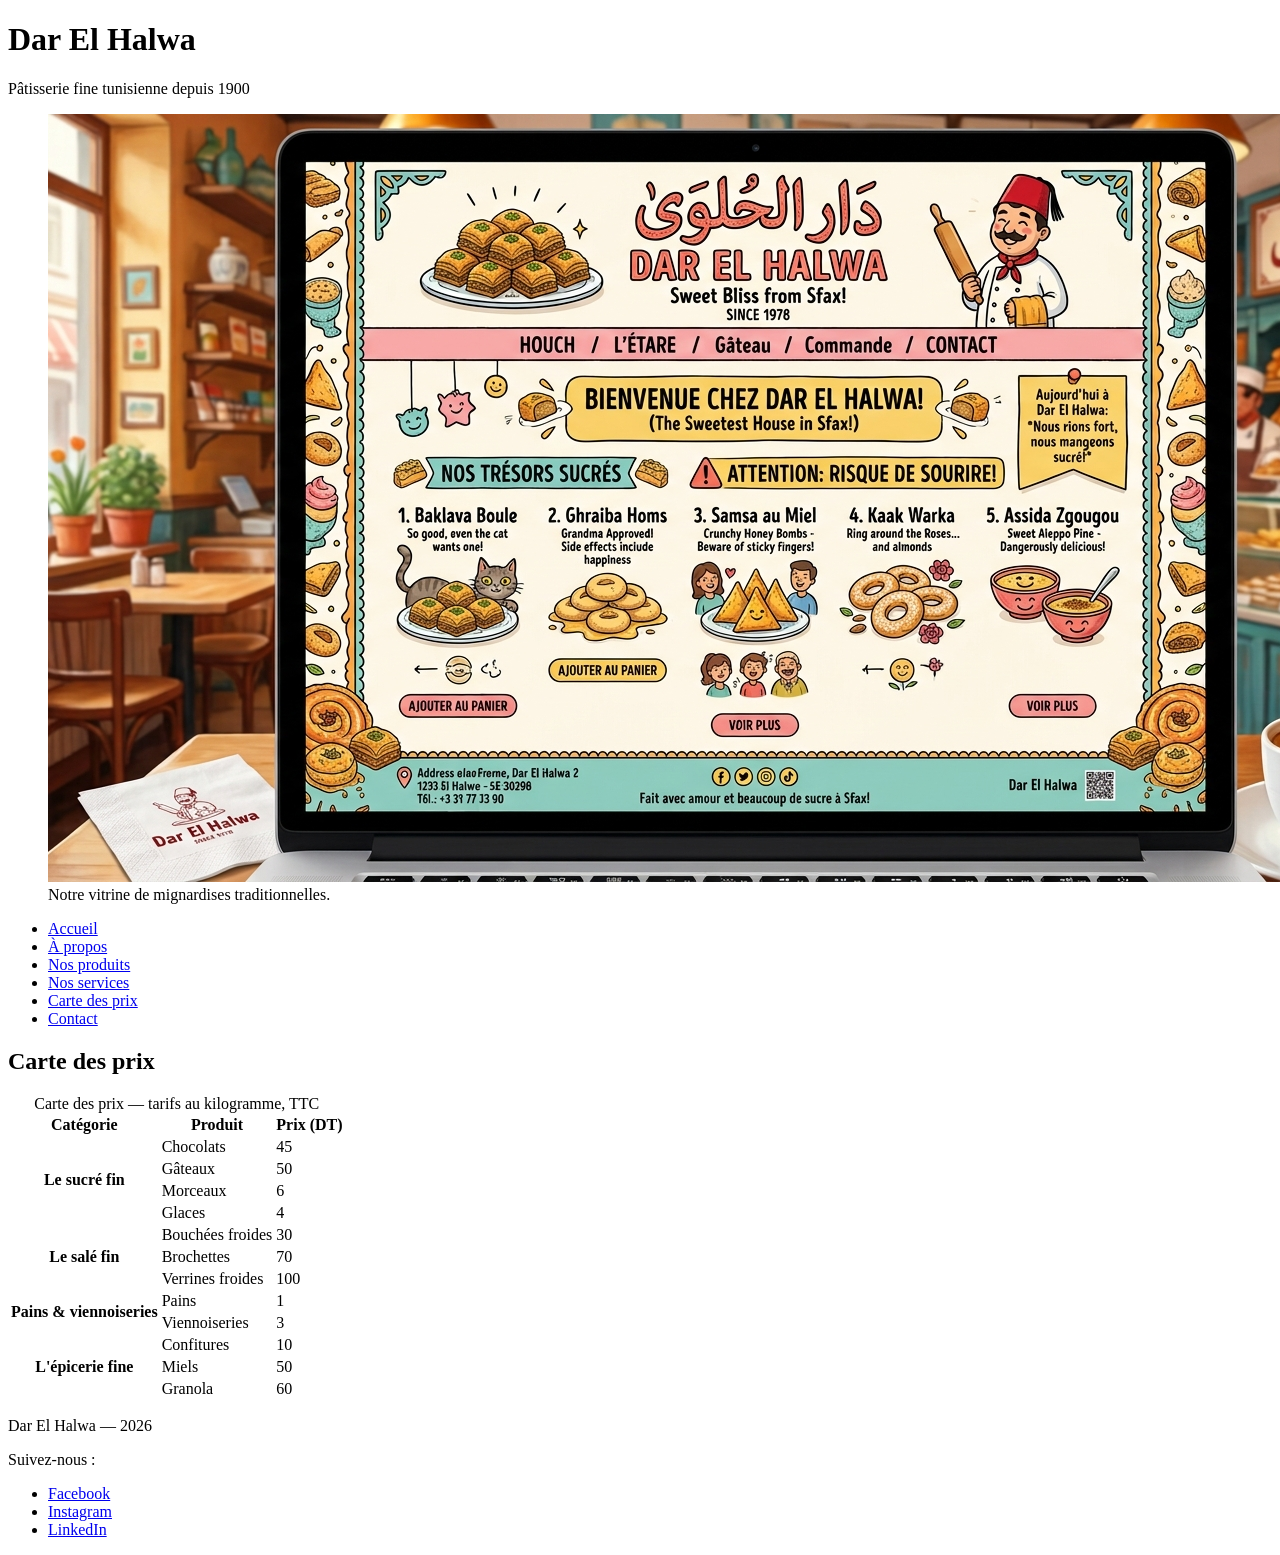
==== cartes.html @ e6cfb40e "creation du pages cartes et la modifier" ====
<!DOCTYPE html>
<html lang="fr">
<head>
    <meta charset="UTF-8">
    <meta name="viewport" content="width=device-width, initial-scale=1.0">
    <title>Carte des prix — Dar El Halwa</title>
</head>
<body>

    <header>
        <h1>Dar El Halwa</h1>
        <p>Pâtisserie fine tunisienne depuis 1900</p>
        <figure>
            <img src="imj.jfif" alt="Vitrine garnie de mignardises, cornes de gazelle et makrouds">
            <figcaption>Notre vitrine de mignardises traditionnelles.</figcaption>
        </figure>
    </header>

    <nav id="nav">
        <ul>
            <li><a href="index.html">Accueil</a></li>
            <li><a href="index.html#apropos">À propos</a></li>
            <li><a href="index.html#produits">Nos produits</a></li>
            <li><a href="index.html#services">Nos services</a></li>
            <li><a href="carte.html">Carte des prix</a></li>
            <li><a href="index.html#contact">Contact</a></li>
        </ul>
    </nav>

    <main>
        <section>
            <h2>Carte des prix</h2>
            
            <table>
                <caption>Carte des prix — tarifs au kilogramme, TTC</caption>
                <thead>
                    <tr>
                        <th scope="col">Catégorie</th>
                        <th scope="col">Produit</th>
                        <th scope="col">Prix (DT)</th>
                    </tr>
                </thead>
                <tbody>
                    <tr>
                        <th scope="rowgroup" rowspan="4">Le sucré fin</th>
                        <td>Chocolats</td>
                        <td>45</td>
                    </tr>
                    <tr>
                        <td>Gâteaux</td>
                        <td>50</td>
                    </tr>
                    <tr>
                        <td>Morceaux</td>
                        <td>6</td>
                    </tr>
                    <tr>
                        <td>Glaces</td>
                        <td>4</td>
                    </tr>
                    <tr>
                        <th scope="rowgroup" rowspan="3">Le salé fin</th>
                        <td>Bouchées froides</td>
                        <td>30</td>
                    </tr>
                    <tr>
                        <td>Brochettes</td>
                        <td>70</td>
                    </tr>
                    <tr>
                        <td>Verrines froides</td>
                        <td>100</td>
                    </tr>
                    <tr>
                        <th scope="rowgroup" rowspan="2">Pains & viennoiseries</th>
                        <td>Pains</td>
                        <td>1</td>
                    </tr>
                    <tr>
                        <td>Viennoiseries</td>
                        <td>3</td>
                    </tr>

                    <tr>
                        <th scope="rowgroup" rowspan="3">L'épicerie fine</th>
                        <td>Confitures</td>
                        <td>10</td>
                    </tr>
                    <tr>
                        <td>Miels</td>
                        <td>50</td>
                    </tr>
                    <tr>
                        <td>Granola</td>
                        <td>60</td>
                    </tr>
                </tbody>
            </table>
        </section>
    </main>

    <footer>
        <p>Dar El Halwa — 2026</p>
        <div>
            <p>Suivez-nous :</p>
            <ul>
                <li><a href="https://www.facebook.com/darelhalwa" target="_blank" rel="noopener">Facebook</a></li>
                <li><a href="https://www.instagram.com/darelhalwa" target="_blank" rel="noopener">Instagram</a></li>
                <li><a href="https://www.linkedin.com/company/darelhalwa" target="_blank" rel="noopener">LinkedIn</a></li>
            </ul>
        </div>
    </footer>

</body>
</html>
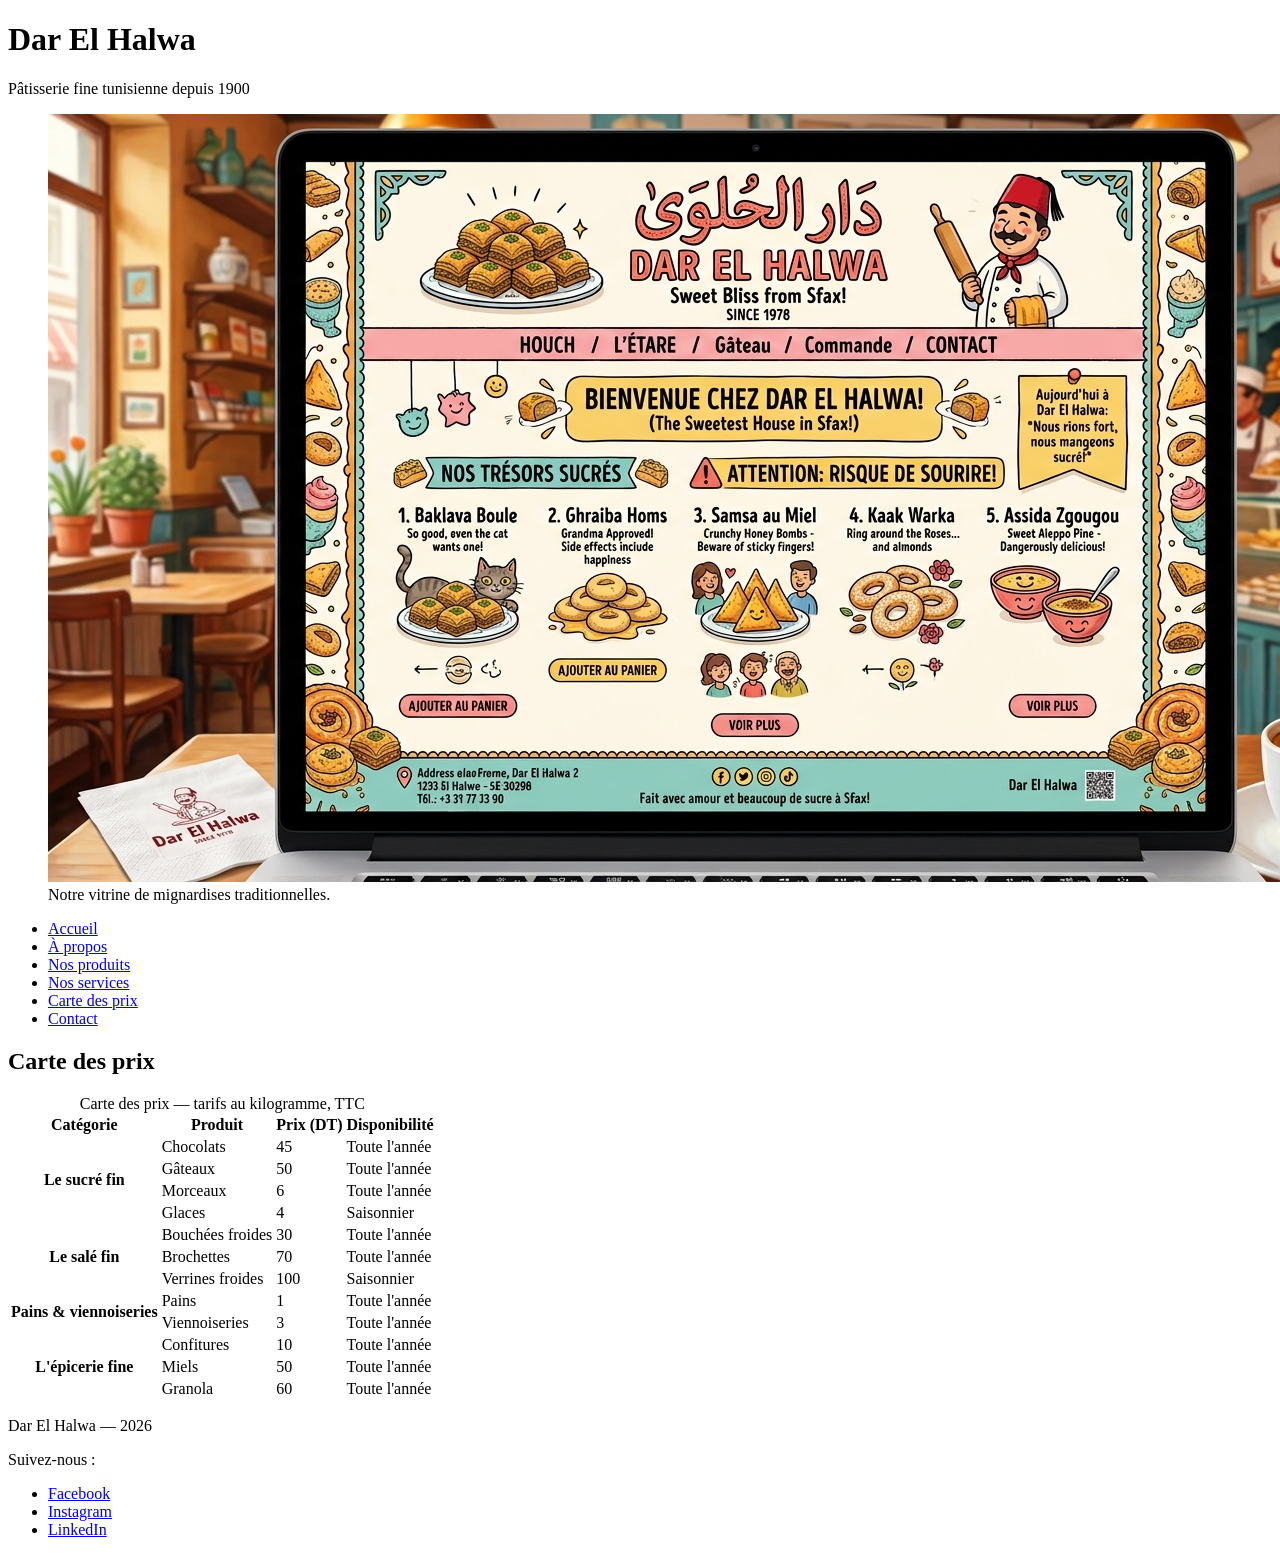
==== commit 9e373a4b: "ajout du colonne de disponabilité" ====
--- a/cartes.html
+++ b/cartes.html
@@ -38,6 +38,7 @@
                         <th scope="col">Catégorie</th>
                         <th scope="col">Produit</th>
                         <th scope="col">Prix (DT)</th>
+                        <th scope="col">Disponibilité</th>
                     </tr>
                 </thead>
                 <tbody>
@@ -45,54 +46,66 @@
                         <th scope="rowgroup" rowspan="4">Le sucré fin</th>
                         <td>Chocolats</td>
                         <td>45</td>
+                        <td>Toute l'année</td>
                     </tr>
                     <tr>
                         <td>Gâteaux</td>
                         <td>50</td>
+                        <td>Toute l'année</td>
                     </tr>
                     <tr>
                         <td>Morceaux</td>
                         <td>6</td>
+                        <td>Toute l'année</td>
                     </tr>
                     <tr>
                         <td>Glaces</td>
                         <td>4</td>
+                        <td>Saisonnier</td>
                     </tr>
                     <tr>
                         <th scope="rowgroup" rowspan="3">Le salé fin</th>
                         <td>Bouchées froides</td>
                         <td>30</td>
+                        <td>Toute l'année</td>
                     </tr>
                     <tr>
                         <td>Brochettes</td>
                         <td>70</td>
+                        <td>Toute l'année</td>
                     </tr>
                     <tr>
                         <td>Verrines froides</td>
                         <td>100</td>
+                        <td>Saisonnier</td>
                     </tr>
                     <tr>
                         <th scope="rowgroup" rowspan="2">Pains & viennoiseries</th>
                         <td>Pains</td>
                         <td>1</td>
+                        <td>Toute l'année</td>
                     </tr>
                     <tr>
                         <td>Viennoiseries</td>
                         <td>3</td>
+                        <td>Toute l'année</td>
                     </tr>
 
                     <tr>
                         <th scope="rowgroup" rowspan="3">L'épicerie fine</th>
                         <td>Confitures</td>
                         <td>10</td>
+                        <td>Toute l'année</td>
                     </tr>
                     <tr>
                         <td>Miels</td>
                         <td>50</td>
+                        <td>Toute l'année</td>
                     </tr>
                     <tr>
                         <td>Granola</td>
                         <td>60</td>
+                        <td>Toute l'année</td>
                     </tr>
                 </tbody>
             </table>
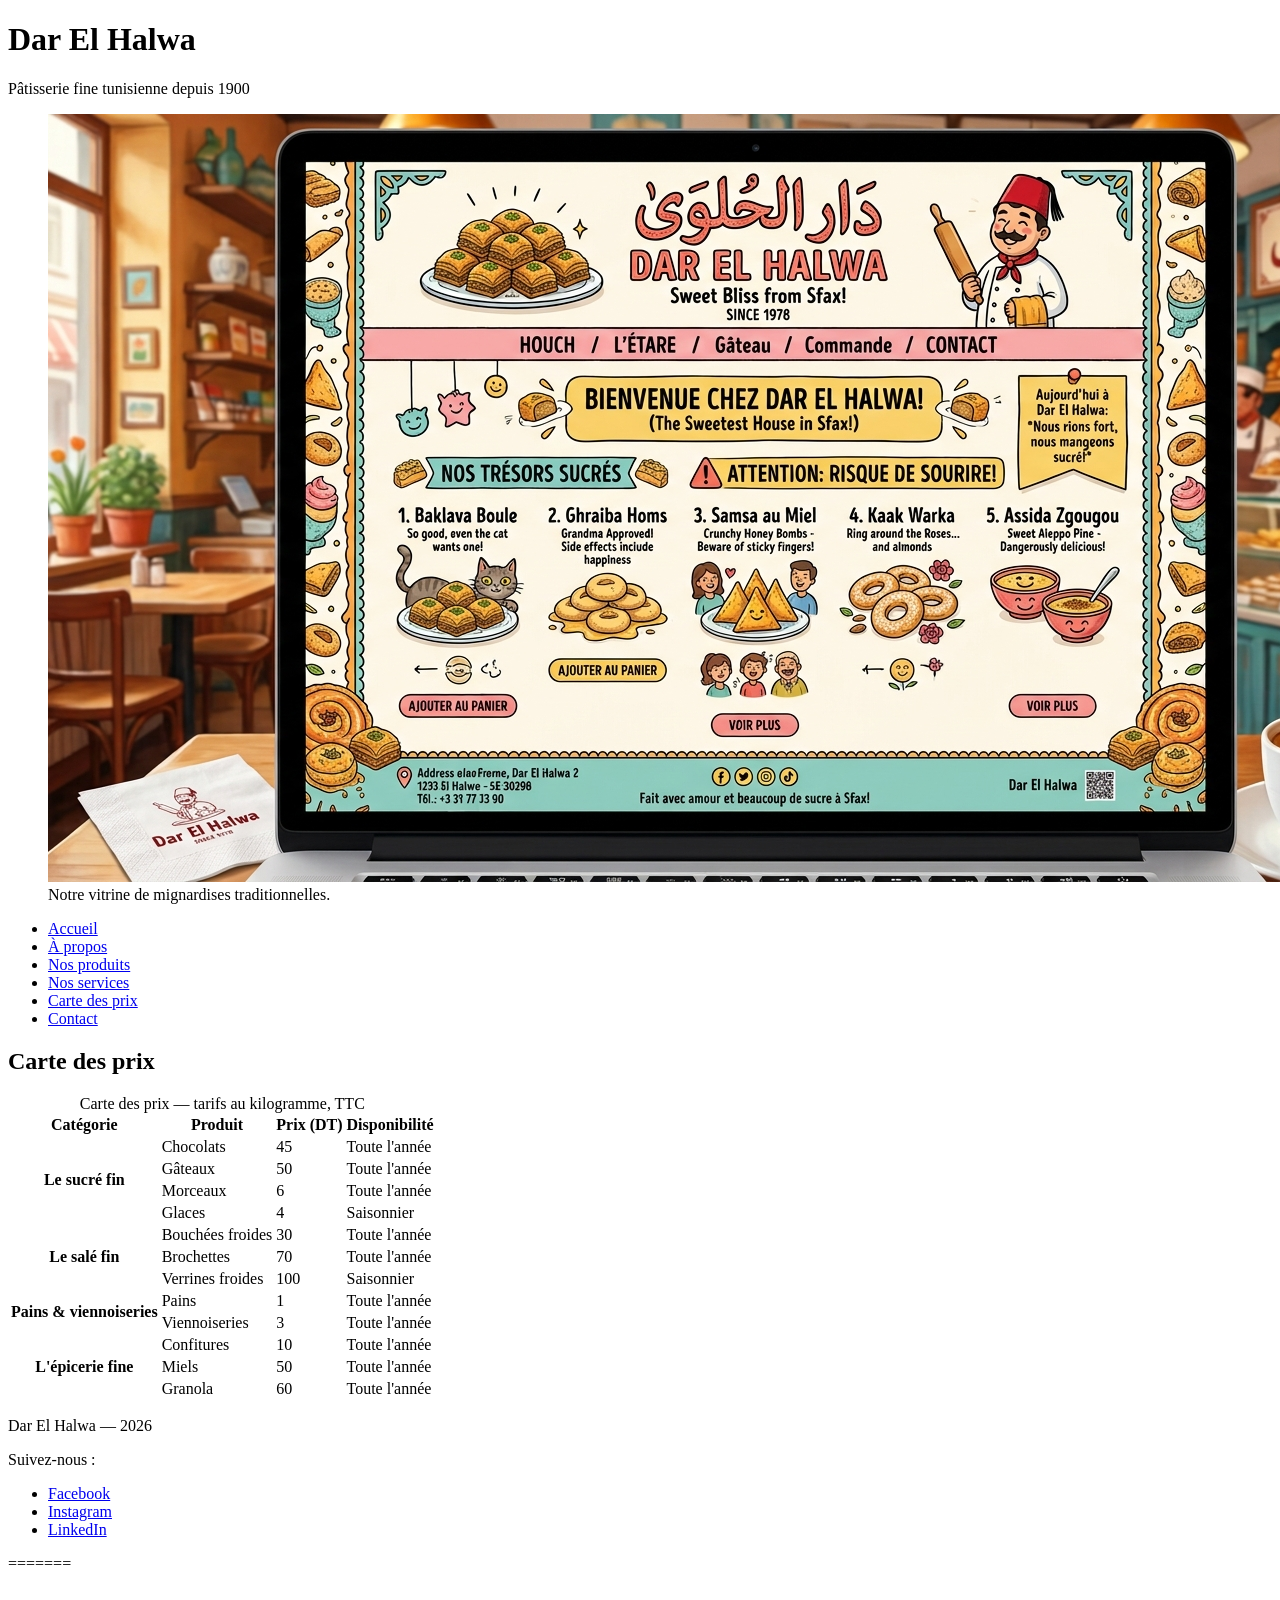
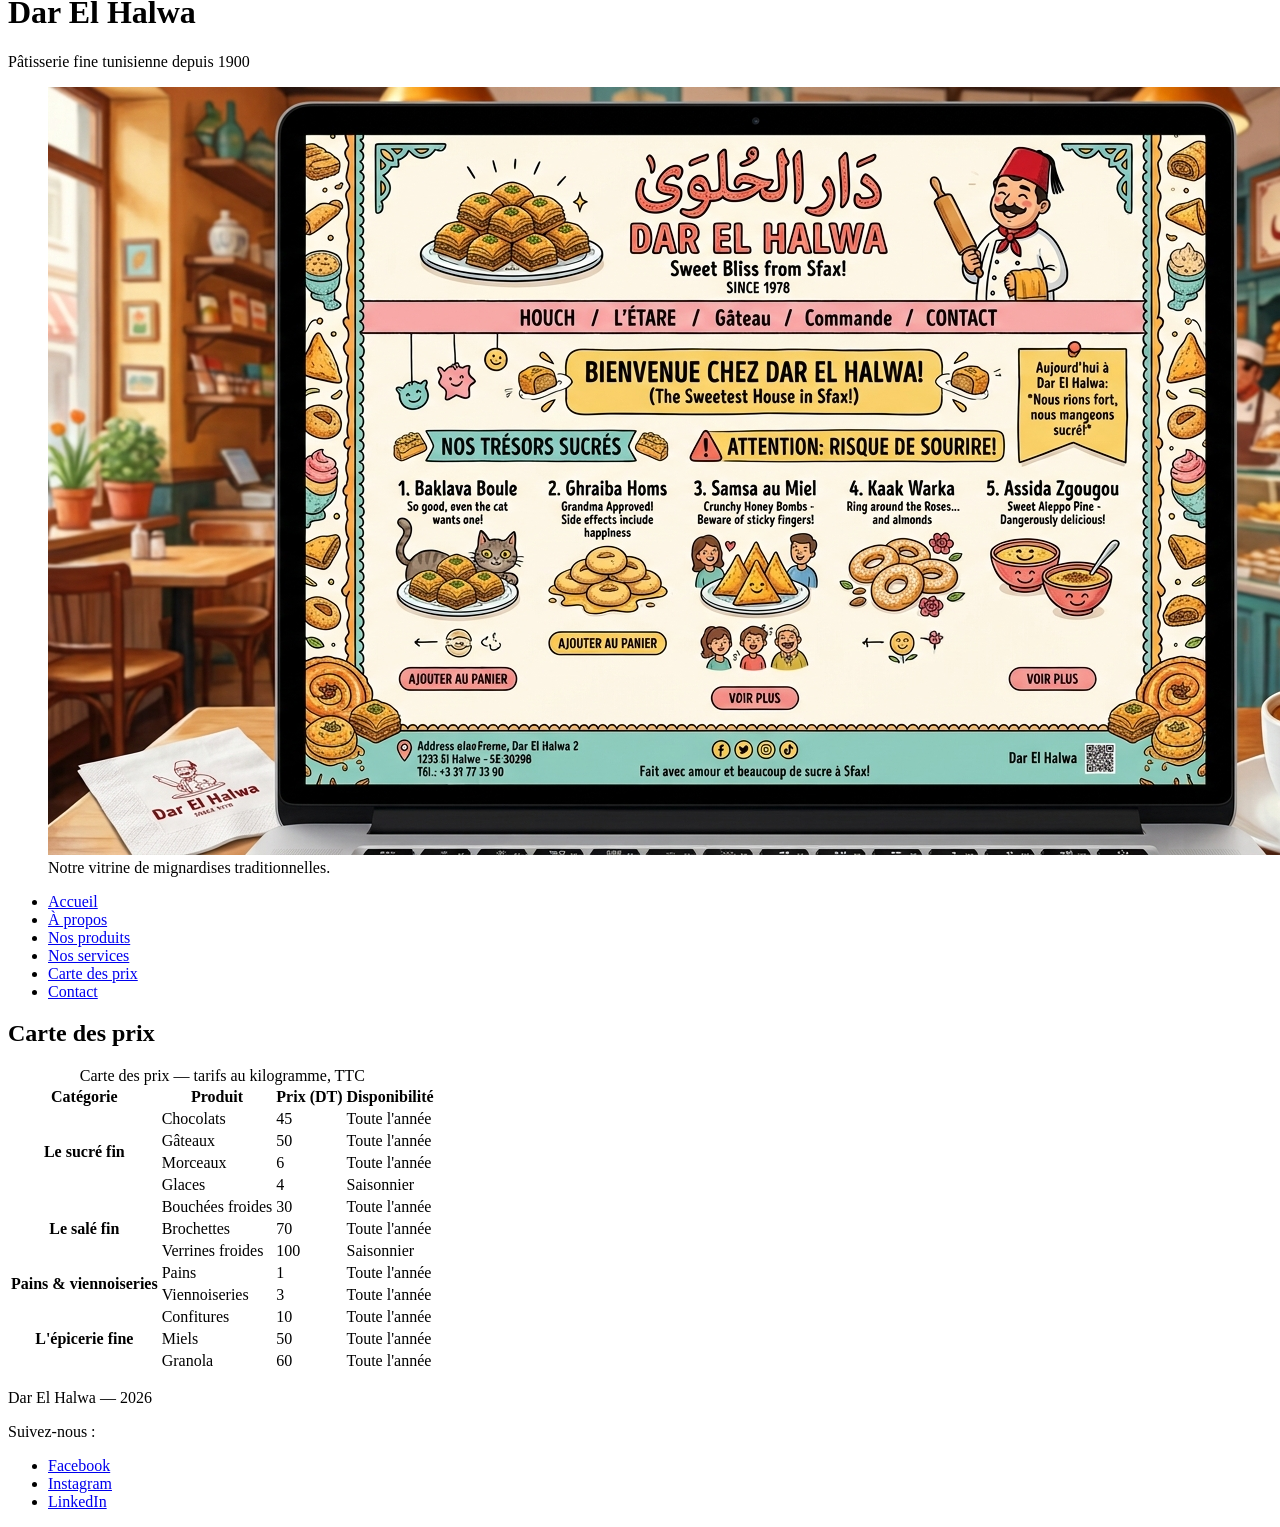
==== commit 28518b54: "Merge resolved" ====
--- a/cartes.html
+++ b/cartes.html
@@ -1,3 +1,4 @@
+
 <!DOCTYPE html>
 <html lang="fr">
 <head>
@@ -125,4 +126,132 @@
     </footer>
 
 </body>
+=======
+<!DOCTYPE html>
+<html lang="fr">
+<head>
+    <meta charset="UTF-8">
+    <meta name="viewport" content="width=device-width, initial-scale=1.0">
+    <title>Carte des prix — Dar El Halwa</title>
+</head>
+<body>
+
+    <header>
+        <h1>Dar El Halwa</h1>
+        <p>Pâtisserie fine tunisienne depuis 1900</p>
+        <figure>
+            <img src="imj.jfif" alt="Vitrine garnie de mignardises, cornes de gazelle et makrouds">
+            <figcaption>Notre vitrine de mignardises traditionnelles.</figcaption>
+        </figure>
+    </header>
+
+    <nav id="nav">
+        <ul>
+            <li><a href="index.html">Accueil</a></li>
+            <li><a href="index.html#apropos">À propos</a></li>
+            <li><a href="index.html#produits">Nos produits</a></li>
+            <li><a href="index.html#services">Nos services</a></li>
+            <li><a href="carte.html">Carte des prix</a></li>
+            <li><a href="index.html#contact">Contact</a></li>
+        </ul>
+    </nav>
+
+    <main>
+        <section>
+            <h2>Carte des prix</h2>
+            
+            <table>
+                <caption>Carte des prix — tarifs au kilogramme, TTC</caption>
+                <thead>
+                    <tr>
+                        <th scope="col">Catégorie</th>
+                        <th scope="col">Produit</th>
+                        <th scope="col">Prix (DT)</th>
+                        <th scope="col">Disponibilité</th>
+                    </tr>
+                </thead>
+                <tbody>
+                    <tr>
+                        <th scope="rowgroup" rowspan="4">Le sucré fin</th>
+                        <td>Chocolats</td>
+                        <td>45</td>
+                        <td>Toute l'année</td>
+                    </tr>
+                    <tr>
+                        <td>Gâteaux</td>
+                        <td>50</td>
+                        <td>Toute l'année</td>
+                    </tr>
+                    <tr>
+                        <td>Morceaux</td>
+                        <td>6</td>
+                        <td>Toute l'année</td>
+                    </tr>
+                    <tr>
+                        <td>Glaces</td>
+                        <td>4</td>
+                        <td>Saisonnier</td>
+                    </tr>
+                    <tr>
+                        <th scope="rowgroup" rowspan="3">Le salé fin</th>
+                        <td>Bouchées froides</td>
+                        <td>30</td>
+                        <td>Toute l'année</td>
+                    </tr>
+                    <tr>
+                        <td>Brochettes</td>
+                        <td>70</td>
+                        <td>Toute l'année</td>
+                    </tr>
+                    <tr>
+                        <td>Verrines froides</td>
+                        <td>100</td>
+                        <td>Saisonnier</td>
+                    </tr>
+                    <tr>
+                        <th scope="rowgroup" rowspan="2">Pains & viennoiseries</th>
+                        <td>Pains</td>
+                        <td>1</td>
+                        <td>Toute l'année</td>
+                    </tr>
+                    <tr>
+                        <td>Viennoiseries</td>
+                        <td>3</td>
+                        <td>Toute l'année</td>
+                    </tr>
+
+                    <tr>
+                        <th scope="rowgroup" rowspan="3">L'épicerie fine</th>
+                        <td>Confitures</td>
+                        <td>10</td>
+                        <td>Toute l'année</td>
+                    </tr>
+                    <tr>
+                        <td>Miels</td>
+                        <td>50</td>
+                        <td>Toute l'année</td>
+                    </tr>
+                    <tr>
+                        <td>Granola</td>
+                        <td>60</td>
+                        <td>Toute l'année</td>
+                    </tr>
+                </tbody>
+            </table>
+        </section>
+    </main>
+
+    <footer>
+        <p>Dar El Halwa — 2026</p>
+        <div>
+            <p>Suivez-nous :</p>
+            <ul>
+                <li><a href="https://www.facebook.com/darelhalwa" target="_blank" rel="noopener">Facebook</a></li>
+                <li><a href="https://www.instagram.com/darelhalwa" target="_blank" rel="noopener">Instagram</a></li>
+                <li><a href="https://www.linkedin.com/company/darelhalwa" target="_blank" rel="noopener">LinkedIn</a></li>
+            </ul>
+        </div>
+    </footer>
+
+</body>
 </html>
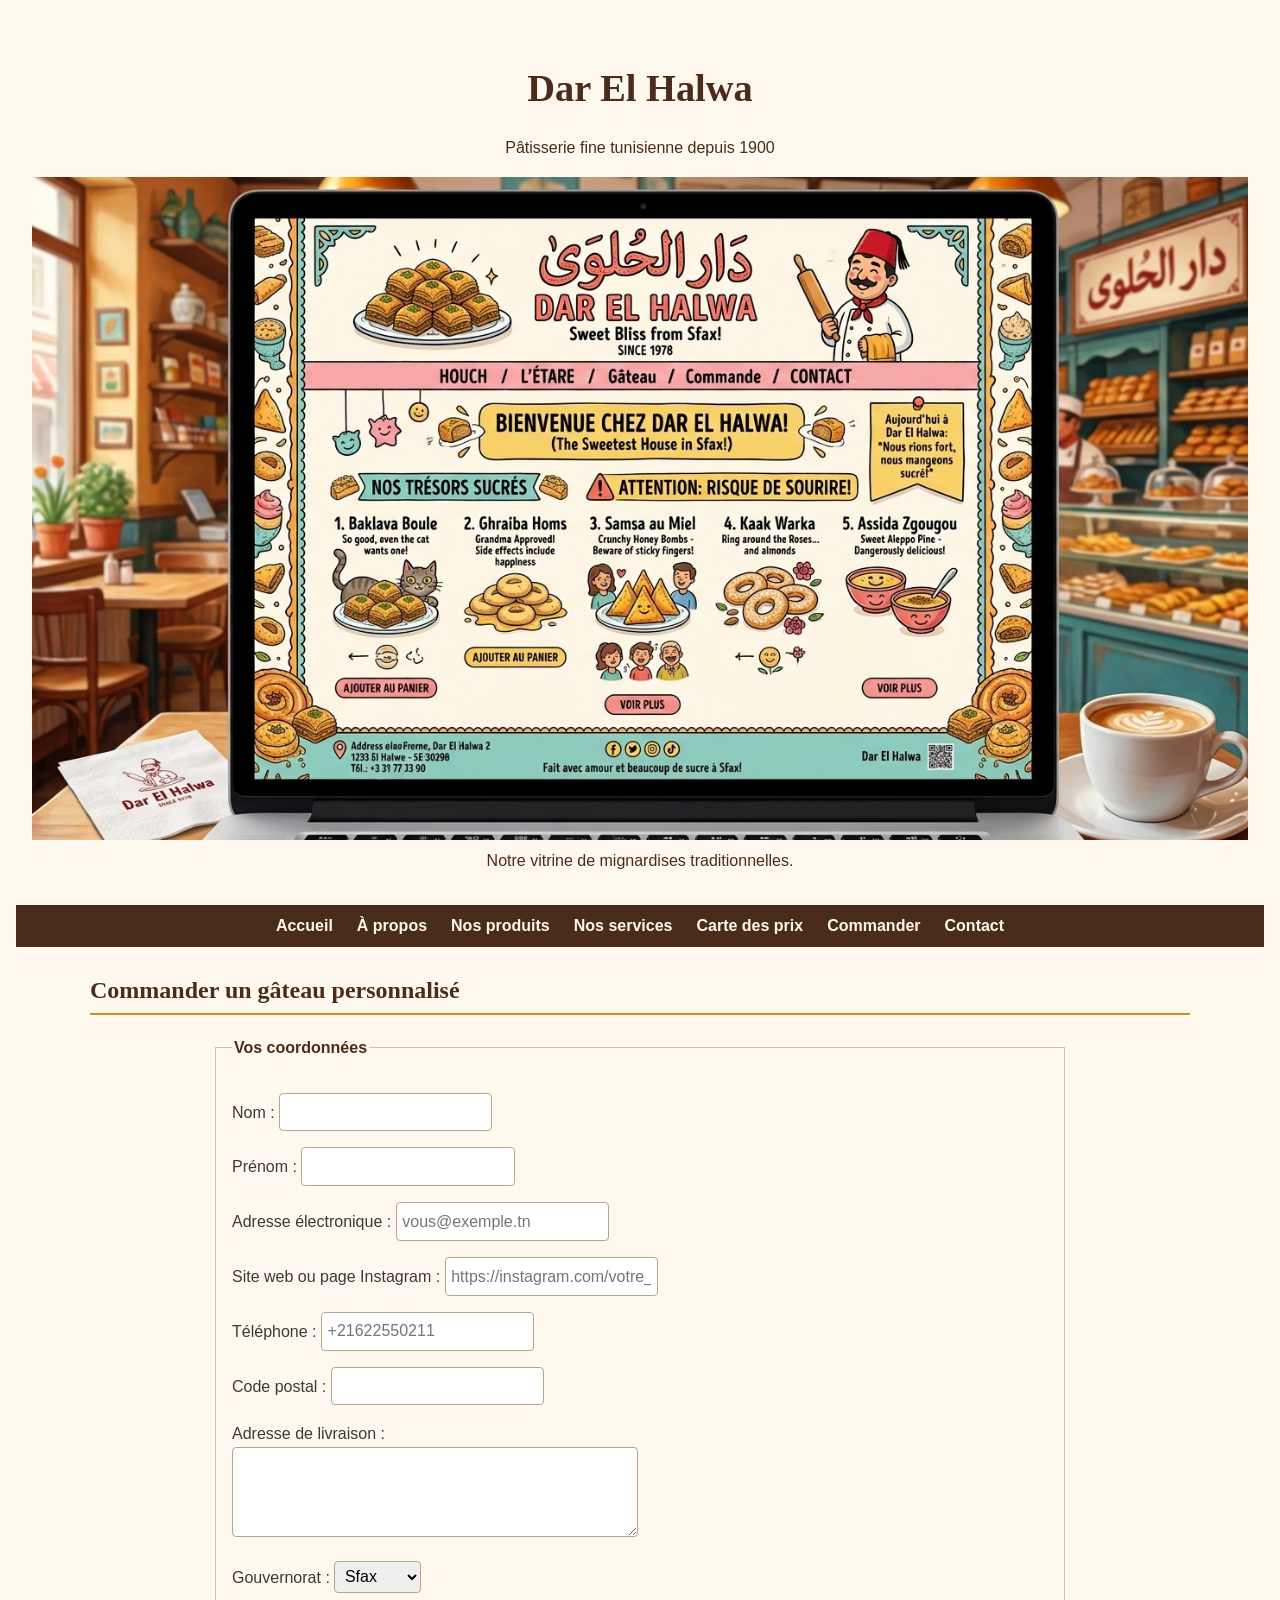
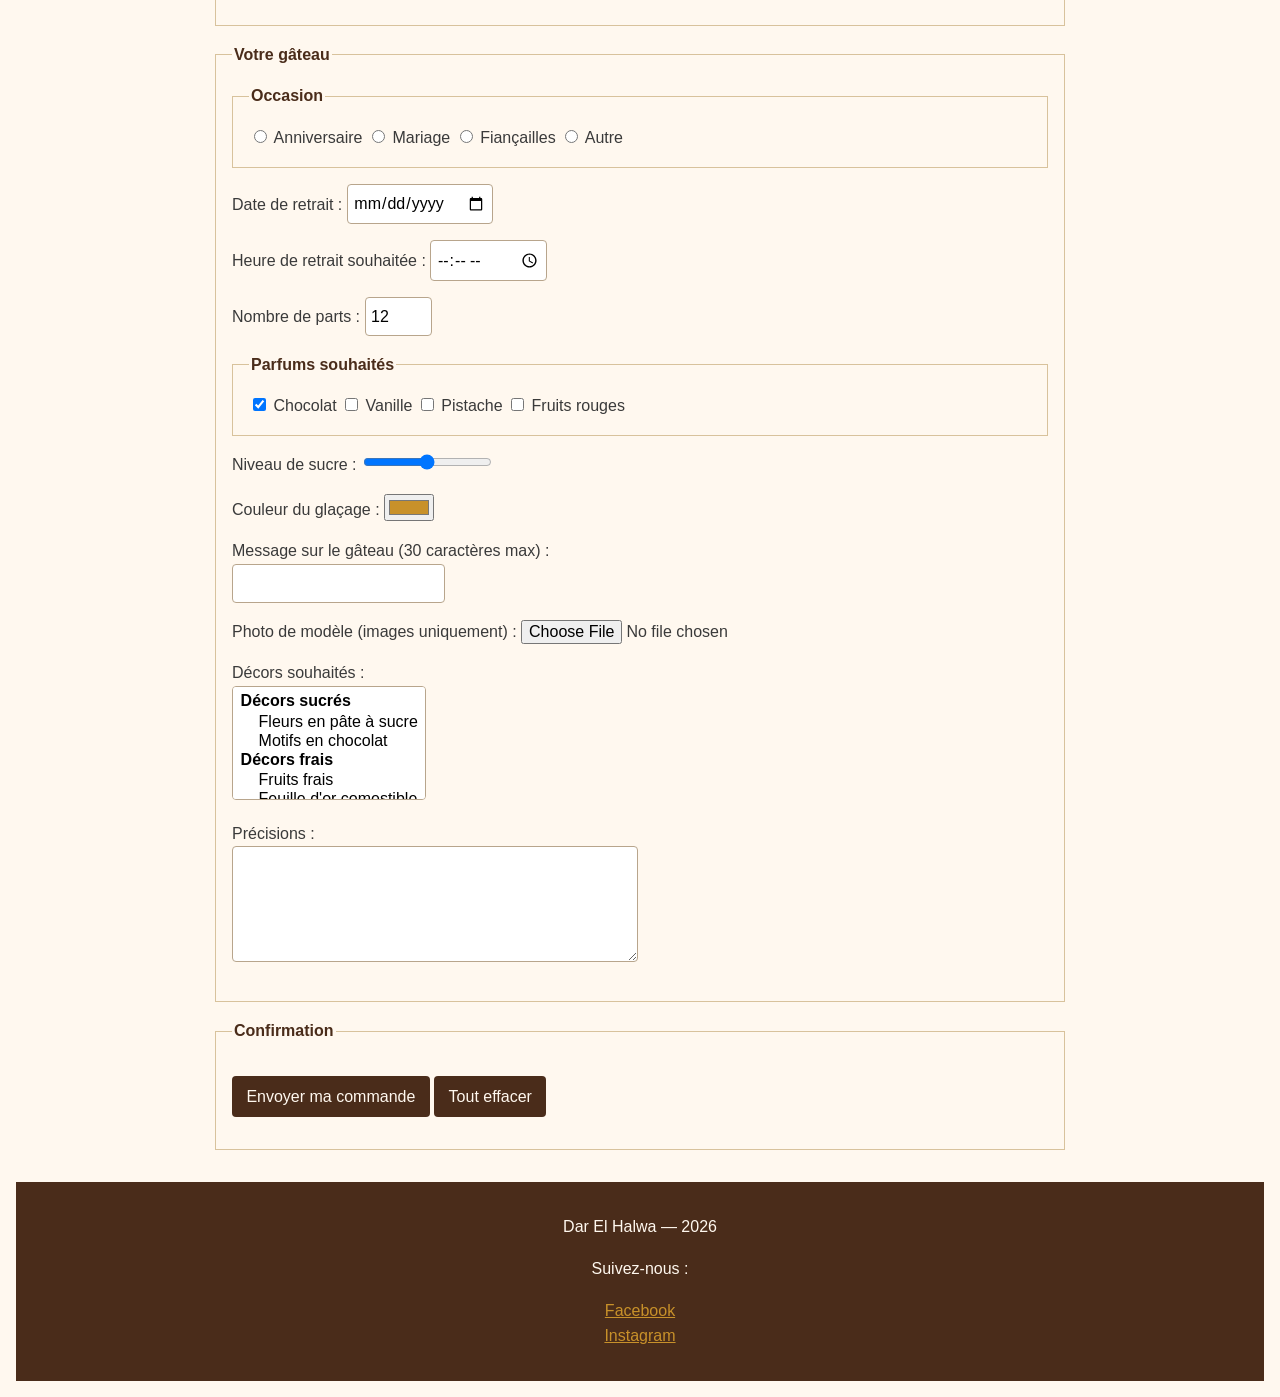
==== commit 81f21237: "fin tp_04_01" ====
--- a/cartes.html
+++ b/cartes.html
@@ -1,18 +1,17 @@
-
 <!DOCTYPE html>
 <html lang="fr">
 <head>
     <meta charset="UTF-8">
     <meta name="viewport" content="width=device-width, initial-scale=1.0">
-    <title>Carte des prix — Dar El Halwa</title>
+    <title>Commander Dar El Halwa</title>
+    <link rel="stylesheet" href="css/style.css">
 </head>
 <body>
-
     <header>
         <h1>Dar El Halwa</h1>
         <p>Pâtisserie fine tunisienne depuis 1900</p>
         <figure>
-            <img src="imj.jfif" alt="Vitrine garnie de mignardises, cornes de gazelle et makrouds">
+            <img src="dar_el_halwa_interface.jpg" alt="Vitrine de pâtisseries traditionnelles">
             <figcaption>Notre vitrine de mignardises traditionnelles.</figcaption>
         </figure>
     </header>
@@ -23,94 +22,80 @@
             <li><a href="index.html#apropos">À propos</a></li>
             <li><a href="index.html#produits">Nos produits</a></li>
             <li><a href="index.html#services">Nos services</a></li>
-            <li><a href="carte.html">Carte des prix</a></li>
+            <li><a href="cartes.html">Carte des prix</a></li>
+            <li><a href="commander.html">Commander</a></li>
             <li><a href="index.html#contact">Contact</a></li>
         </ul>
     </nav>
 
     <main>
-        <section>
-            <h2>Carte des prix</h2>
-            
-            <table>
-                <caption>Carte des prix — tarifs au kilogramme, TTC</caption>
-                <thead>
-                    <tr>
-                        <th scope="col">Catégorie</th>
-                        <th scope="col">Produit</th>
-                        <th scope="col">Prix (DT)</th>
-                        <th scope="col">Disponibilité</th>
-                    </tr>
-                </thead>
-                <tbody>
-                    <tr>
-                        <th scope="rowgroup" rowspan="4">Le sucré fin</th>
-                        <td>Chocolats</td>
-                        <td>45</td>
-                        <td>Toute l'année</td>
-                    </tr>
-                    <tr>
-                        <td>Gâteaux</td>
-                        <td>50</td>
-                        <td>Toute l'année</td>
-                    </tr>
-                    <tr>
-                        <td>Morceaux</td>
-                        <td>6</td>
-                        <td>Toute l'année</td>
-                    </tr>
-                    <tr>
-                        <td>Glaces</td>
-                        <td>4</td>
-                        <td>Saisonnier</td>
-                    </tr>
-                    <tr>
-                        <th scope="rowgroup" rowspan="3">Le salé fin</th>
-                        <td>Bouchées froides</td>
-                        <td>30</td>
-                        <td>Toute l'année</td>
-                    </tr>
-                    <tr>
-                        <td>Brochettes</td>
-                        <td>70</td>
-                        <td>Toute l'année</td>
-                    </tr>
-                    <tr>
-                        <td>Verrines froides</td>
-                        <td>100</td>
-                        <td>Saisonnier</td>
-                    </tr>
-                    <tr>
-                        <th scope="rowgroup" rowspan="2">Pains & viennoiseries</th>
-                        <td>Pains</td>
-                        <td>1</td>
-                        <td>Toute l'année</td>
-                    </tr>
-                    <tr>
-                        <td>Viennoiseries</td>
-                        <td>3</td>
-                        <td>Toute l'année</td>
-                    </tr>
+        <h2>Commander un gâteau personnalisé</h2>
+        <form action="traitement.php" method="post" enctype="multipart/form-data">
+            <fieldset>
+                <legend>Vos coordonnées</legend>
+                <p><label for="Nom">Nom :</label> <input type="text" id="Nom" name="Nom" minlength="2"></p>
+                <p><label for="Prenom">Prénom :</label> <input type="text" id="Prenom" name="Prenom" minlength="2"></p>
+                <p><label for="mail">Adresse électronique :</label> <input type="email" id="mail" name="mail" placeholder="vous@exemple.tn" required></p>
+                <p><label for="reseau">Site web ou page Instagram :</label> <input type="url" id="reseau" name="reseau" placeholder="https://instagram.com/votre_compte"></p>
+                <p><label for="telephone">Téléphone :</label> <input type="tel" id="telephone" name="telephone" pattern="\+216[0-9]{8}" title="+216 suivi de 8 chiffres" placeholder="+21622550211" required></p>
+                <p><label for="code_postal">Code postal :</label> <input type="text" id="code_postal" name="code_postal" pattern="[0-9]{4}" maxlength="4" title="Code postal de 4 chiffres" required></p>
+                <p><label for="adresse">Adresse de livraison :</label><br><textarea id="adresse" name="adresse" rows="3" cols="40" required></textarea></p>
+                <p><label for="gouvernorat">Gouvernorat :</label>
+                    <select id="gouvernorat" name="gouvernorat">
+                        <option value="Sfax" selected>Sfax</option>
+                        <option value="Tunis">Tunis</option>
+                        <option value="Sousse">Sousse</option>
+                        <option value="Gabès">Gabès</option>
+                        <option value="Autre">Autre</option>
+                    </select>
+                </p>
+            </fieldset>
 
-                    <tr>
-                        <th scope="rowgroup" rowspan="3">L'épicerie fine</th>
-                        <td>Confitures</td>
-                        <td>10</td>
-                        <td>Toute l'année</td>
-                    </tr>
-                    <tr>
-                        <td>Miels</td>
-                        <td>50</td>
-                        <td>Toute l'année</td>
-                    </tr>
-                    <tr>
-                        <td>Granola</td>
-                        <td>60</td>
-                        <td>Toute l'année</td>
-                    </tr>
-                </tbody>
-            </table>
-        </section>
+            <fieldset>
+                <legend>Votre gâteau</legend>
+                <fieldset>
+                    <legend>Occasion</legend>
+                    <input type="radio" id="occ-anniv" name="occasion" value="anniversaire" required> <label for="occ-anniv">Anniversaire</label>
+                    <input type="radio" id="occ-mariage" name="occasion" value="mariage"> <label for="occ-mariage">Mariage</label>
+                    <input type="radio" id="occ-fiancailles" name="occasion" value="fiancailles"> <label for="occ-fiancailles">Fiançailles</label>
+                    <input type="radio" id="occ-autre" name="occasion" value="autre"> <label for="occ-autre">Autre</label>
+                </fieldset>
+                <p><label for="date">Date de retrait :</label> <input type="date" id="date" name="date" min="2026-09-01" required></p>
+                <p><label for="heure">Heure de retrait souhaitée :</label> <input type="time" id="heure" name="heure"></p>
+                <p><label for="nbre">Nombre de parts :</label> <input type="number" id="nbre" name="nbre" min="6" max="100" step="2" value="12"></p>
+
+                <fieldset>
+                    <legend>Parfums souhaités</legend>
+                    <input type="checkbox" id="parfum-chocolat" name="parfums[]" value="chocolat" checked> <label for="parfum-chocolat">Chocolat</label>
+                    <input type="checkbox" id="parfum-vanille" name="parfums[]" value="vanille"> <label for="parfum-vanille">Vanille</label>
+                    <input type="checkbox" id="parfum-pistache" name="parfums[]" value="pistache"> <label for="parfum-pistache">Pistache</label>
+                    <input type="checkbox" id="parfum-fruits-rouges" name="parfums[]" value="fruits_rouges"> <label for="parfum-fruits-rouges">Fruits rouges</label>
+                </fieldset>
+
+                <p><label for="suc">Niveau de sucre :</label> <input type="range" id="suc" name="suc" min="0" max="10" step="1" value="5"></p>
+                <p><label for="couleur">Couleur du glaçage :</label> <input type="color" id="couleur" name="couleur" value="#c8912a"></p>
+                <p><label for="message">Message sur le gâteau (30 caractères max) :</label><br><input type="text" id="message" name="message" maxlength="30"></p>
+                <p><label for="photo">Photo de modèle (images uniquement) :</label> <input type="file" id="photo" name="photo" accept="image/*"></p>
+                <p><label for="decors">Décors souhaités :</label><br>
+                    <select multiple size="5" id="decors" name="decors[]">
+                        <optgroup label="Décors sucrés">
+                            <option value="fleurs">Fleurs en pâte à sucre</option>
+                            <option value="chocolat">Motifs en chocolat</option>
+                        </optgroup>
+                        <optgroup label="Décors frais">
+                            <option value="fruits">Fruits frais</option>
+                            <option value="dorure">Feuille d'or comestible</option>
+                        </optgroup>
+                    </select>
+                </p>
+                <p><label for="precisions">Précisions :</label><br><textarea id="precisions" name="precisions" rows="4" cols="40" maxlength="200"></textarea></p>
+            </fieldset>
+
+            <fieldset>
+                <legend>Confirmation</legend>
+                <p><button type="submit">Envoyer ma commande</button> <button type="reset">Tout effacer</button></p>
+            </fieldset>
+        </form>
     </main>
 
     <footer>
@@ -120,138 +105,8 @@
             <ul>
                 <li><a href="https://www.facebook.com/darelhalwa" target="_blank" rel="noopener">Facebook</a></li>
                 <li><a href="https://www.instagram.com/darelhalwa" target="_blank" rel="noopener">Instagram</a></li>
-                <li><a href="https://www.linkedin.com/company/darelhalwa" target="_blank" rel="noopener">LinkedIn</a></li>
             </ul>
         </div>
     </footer>
-
 </body>
-=======
-<!DOCTYPE html>
-<html lang="fr">
-<head>
-    <meta charset="UTF-8">
-    <meta name="viewport" content="width=device-width, initial-scale=1.0">
-    <title>Carte des prix — Dar El Halwa</title>
-</head>
-<body>
-
-    <header>
-        <h1>Dar El Halwa</h1>
-        <p>Pâtisserie fine tunisienne depuis 1900</p>
-        <figure>
-            <img src="imj.jfif" alt="Vitrine garnie de mignardises, cornes de gazelle et makrouds">
-            <figcaption>Notre vitrine de mignardises traditionnelles.</figcaption>
-        </figure>
-    </header>
-
-    <nav id="nav">
-        <ul>
-            <li><a href="index.html">Accueil</a></li>
-            <li><a href="index.html#apropos">À propos</a></li>
-            <li><a href="index.html#produits">Nos produits</a></li>
-            <li><a href="index.html#services">Nos services</a></li>
-            <li><a href="carte.html">Carte des prix</a></li>
-            <li><a href="index.html#contact">Contact</a></li>
-        </ul>
-    </nav>
-
-    <main>
-        <section>
-            <h2>Carte des prix</h2>
-            
-            <table>
-                <caption>Carte des prix — tarifs au kilogramme, TTC</caption>
-                <thead>
-                    <tr>
-                        <th scope="col">Catégorie</th>
-                        <th scope="col">Produit</th>
-                        <th scope="col">Prix (DT)</th>
-                        <th scope="col">Disponibilité</th>
-                    </tr>
-                </thead>
-                <tbody>
-                    <tr>
-                        <th scope="rowgroup" rowspan="4">Le sucré fin</th>
-                        <td>Chocolats</td>
-                        <td>45</td>
-                        <td>Toute l'année</td>
-                    </tr>
-                    <tr>
-                        <td>Gâteaux</td>
-                        <td>50</td>
-                        <td>Toute l'année</td>
-                    </tr>
-                    <tr>
-                        <td>Morceaux</td>
-                        <td>6</td>
-                        <td>Toute l'année</td>
-                    </tr>
-                    <tr>
-                        <td>Glaces</td>
-                        <td>4</td>
-                        <td>Saisonnier</td>
-                    </tr>
-                    <tr>
-                        <th scope="rowgroup" rowspan="3">Le salé fin</th>
-                        <td>Bouchées froides</td>
-                        <td>30</td>
-                        <td>Toute l'année</td>
-                    </tr>
-                    <tr>
-                        <td>Brochettes</td>
-                        <td>70</td>
-                        <td>Toute l'année</td>
-                    </tr>
-                    <tr>
-                        <td>Verrines froides</td>
-                        <td>100</td>
-                        <td>Saisonnier</td>
-                    </tr>
-                    <tr>
-                        <th scope="rowgroup" rowspan="2">Pains & viennoiseries</th>
-                        <td>Pains</td>
-                        <td>1</td>
-                        <td>Toute l'année</td>
-                    </tr>
-                    <tr>
-                        <td>Viennoiseries</td>
-                        <td>3</td>
-                        <td>Toute l'année</td>
-                    </tr>
-
-                    <tr>
-                        <th scope="rowgroup" rowspan="3">L'épicerie fine</th>
-                        <td>Confitures</td>
-                        <td>10</td>
-                        <td>Toute l'année</td>
-                    </tr>
-                    <tr>
-                        <td>Miels</td>
-                        <td>50</td>
-                        <td>Toute l'année</td>
-                    </tr>
-                    <tr>
-                        <td>Granola</td>
-                        <td>60</td>
-                        <td>Toute l'année</td>
-                    </tr>
-                </tbody>
-            </table>
-        </section>
-    </main>
-
-    <footer>
-        <p>Dar El Halwa — 2026</p>
-        <div>
-            <p>Suivez-nous :</p>
-            <ul>
-                <li><a href="https://www.facebook.com/darelhalwa" target="_blank" rel="noopener">Facebook</a></li>
-                <li><a href="https://www.instagram.com/darelhalwa" target="_blank" rel="noopener">Instagram</a></li>
-                <li><a href="https://www.linkedin.com/company/darelhalwa" target="_blank" rel="noopener">LinkedIn</a></li>
-            </ul>
-        </div>
-    </footer>
-
-</body>
-</html>+</html>
--- a/css/style.css
+++ b/css/style.css
@@ -0,0 +1,250 @@
+
+*, *::before, *::after {
+    box-sizing: border-box;
+}
+
+:root {
+    --miel: #c8912a;
+    --chocolat: #4a2c1a;
+    --creme: #fff8ef;
+    --pistache: #6b8e4e;
+    --gris-texte: #3a3a3a;
+    --espace: 1rem;
+    --police-titre: Georgia, "Times New Roman", serif;
+}
+
+body {
+    margin: 0;
+    padding: var(--espace);
+    background-color: var(--creme);
+    color: var(--gris-texte);
+    font-family: Arial, Helvetica, sans-serif;
+    font-size: 1rem;
+    line-height: 1.6;
+}
+
+header {
+    text-align: center;
+    color: var(--chocolat);
+    padding: var(--espace);
+}
+
+header h1 {
+    color: var(--chocolat);
+    font-family: var(--police-titre);
+    font-size: 2.4rem;
+    margin-bottom: 0.25rem;
+}
+
+header figure {
+    margin: var(--espace) auto;
+}
+
+header img {
+    max-width: 100%;
+    height: auto;
+}
+
+nav {
+    background-color: var(--chocolat);
+    padding: 0.5rem;
+    margin-bottom: 1.5rem;
+}
+
+nav ul {
+    list-style: none;
+    margin: 0;
+    padding: 0;
+    display: flex;
+    flex-wrap: wrap;
+    justify-content: center;
+    gap: 0.5rem 1rem;
+}
+
+nav a {
+    text-decoration: none;
+    color: var(--creme);
+    font-weight: bold;
+    padding: 0.25rem;
+}
+
+nav a:link {
+    color: var(--creme);
+}
+
+nav a:visited {
+    color: #e2c98e;
+}
+
+nav a:hover {
+    text-decoration: underline;
+    color: var(--miel);
+}
+
+nav a:active {
+    color: var(--creme);
+}
+
+main {
+    max-width: 1100px;
+    margin: 0 auto;
+}
+
+h2 {
+    color: var(--chocolat);
+    border-bottom: 2px solid var(--miel);
+    padding-bottom: 0.25rem;
+    font-family: var(--police-titre);
+}
+
+strong {
+    color: var(--miel);
+}
+
+p, li {
+    line-height: 1.6;
+}
+
+.mise-en-avant {
+    font-size: 1.15rem;
+    font-style: italic;
+}
+
+.carte-info {
+    width: 400px;
+    max-width: 100%;
+    margin: 30px auto;
+    padding: 20px;
+    border: 2px solid var(--miel);
+    background-color: #ffffff;
+}
+
+footer {
+    margin-top: 2rem;
+    padding: var(--espace);
+    background-color: var(--chocolat);
+    color: var(--creme);
+    text-align: center;
+}
+
+footer p, footer li {
+    color: var(--creme);
+}
+
+footer ul {
+    list-style: none;
+    padding: 0;
+}
+
+footer a:link {
+    color: var(--miel);
+}
+footer a:visited {
+    color: #e2c98e;
+}
+footer a:hover {
+    color: var(--creme);
+    text-decoration: underline;
+}
+footer a:active {
+    color: var(--creme);
+}
+
+a:link {
+    color: var(--miel);
+}
+a:visited {
+    color: var(--pistache);
+}
+a:hover {
+    text-decoration: underline;
+    color: var(--chocolat);
+}
+a:active {
+    color: var(--chocolat);
+}
+
+table {
+    border-collapse: collapse;
+    width: 100%;
+}
+
+thead {
+    background-color: #f3dfb8;
+    color: var(--chocolat);
+}
+
+th, td {
+    border: 1px solid #c9c9c9;
+    padding: 8px;
+}
+
+tbody tr td:last-child {
+    text-align: right;
+}
+
+tbody tr:nth-child(even) {
+    background-color: #faf3e8;
+}
+
+caption {
+    caption-side: bottom;
+    font-style: italic;
+    padding-top: 0.5rem;
+}
+
+form {
+    max-width: 850px;
+    margin: 0 auto;
+}
+
+fieldset {
+    margin: 0 0 1rem;
+    padding: var(--espace);
+    border: 1px solid #d8c29c;
+}
+
+legend {
+    color: var(--chocolat);
+    font-weight: bold;
+}
+
+input, textarea, select, button {
+    font: inherit;
+    max-width: 100%;
+}
+
+input:not([type="radio"]):not([type="checkbox"]):not([type="range"]):not([type="color"]):not([type="file"]),
+textarea, select {
+    padding: 0.35rem;
+    border: 1px solid #b8a58c;
+    border-radius: 4px;
+}
+
+button {
+    padding: 0.5rem 0.9rem;
+    border: 0;
+    border-radius: 4px;
+    background-color: var(--chocolat);
+    color: var(--creme);
+    cursor: pointer;
+}
+
+button:hover {
+    background-color: var(--miel);
+    color: #ffffff;
+}
+
+@media (max-width: 600px) {
+    body {
+        padding: 0.5rem;
+    }
+    nav ul {
+        flex-direction: column;
+        align-items: center;
+    }
+    .carte-info {
+        width: 100%;
+        margin: 1rem 0;
+    }
+}
